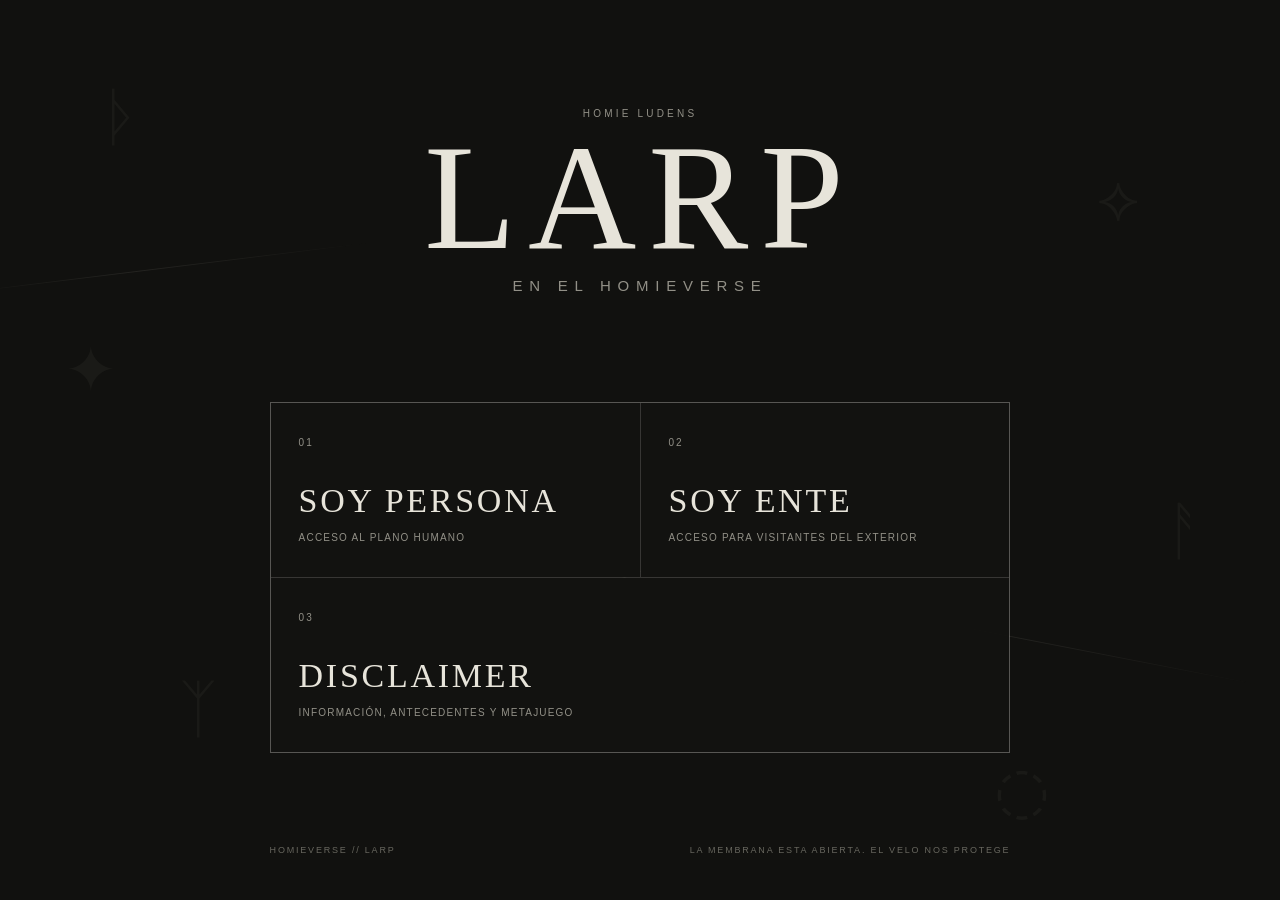
==== index.html @ 1029432f "Update index.html" ====
<!DOCTYPE html>
<html lang="es">
<head>
  <meta charset="UTF-8">
  <meta name="viewport" content="width=device-width, initial-scale=1.0">

  <title>LARP en el HomieVerse</title>

  <meta
    name="description"
    content="LARP en el HomieVerse. Elige tu plano."
  >

  <link rel="stylesheet" href="style.css">
</head>

<body>

  <!-- CAPA ATMOSFÉRICA -->
  <div class="veil" aria-hidden="true">

    <!-- Glifos y símbolos casi imperceptibles -->
    <span class="glyph g1">ᚦ</span>
    <span class="glyph g2">⟡</span>
    <span class="glyph g3">ᛉ</span>
    <span class="glyph g4">◌</span>
    <span class="glyph g5">ᚨ</span>
    <span class="glyph g6">✦</span>

    <!-- Desgarres -->
    <span class="tear tear-a"></span>
    <span class="tear tear-b"></span>
    <span class="tear tear-c"></span>

  </div>


  <!-- PORTADA -->

  <main class="landing">

    <header class="brand">

      <p class="eyebrow">
        HOMIE LUDENS
      </p>

      <h1>
        LARP
      </h1>

      <p class="subtitle">
        EN EL HOMIEVERSE
      </p>

    </header>


    <!-- PUERTAS -->

    <nav class="doors" aria-label="Accesos principales">

      <button
        class="door"
        data-kind="human"
      >

        <span class="door-index">
          01
        </span>

        <span class="door-title">
          SOY PERSONA
        </span>

        <span class="door-note">
          Acceso al plano humano
        </span>

      </button>


      <button
        class="door"
        data-kind="entity"
      >

        <span class="door-index">
          02
        </span>

        <span class="door-title">
          SOY ENTE
        </span>

        <span class="door-note">
          Acceso para visitantes del Exterior
        </span>

      </button>


      <a
        class="door door-link"
        href="#disclaimer"
      >

        <span class="door-index">
          03
        </span>

        <span class="door-title">
          DISCLAIMER
        </span>

        <span class="door-note">
          Información, antecedentes y metajuego
        </span>

      </a>

    </nav>


    <footer>

      <span>
        HOMIEVERSE // LARP
      </span>

      <span>
        LA MEMBRANA ESTA ABIERTA. EL VELO NOS PROTEGE
      </span>

    </footer>

  </main>


  <!-- DISCLAIMER / METAJUEGO -->

  <section
    id="disclaimer"
    class="meta-panel"
    aria-label="Información del LARP"
  >

    <button
      class="close-meta"
      aria-label="Cerrar"
    >
      ×
    </button>


    <div class="meta-inner">

      <p class="eyebrow">
        DISCLAIMER / METAJUEGO
      </p>

      <h2>
        Antes de entrar<br>
        al juego.
      </h2>


      <div class="meta-grid">

       <a
  class="meta-card-link"
  href="que-es.html"
>

  <article>

    <h3>
      ¿QUÉ ES?
    </h3>

    <p>
      Conoce qué es un LARP, cómo sumarte y participar en
      una experiencia inmersiva inolvidable.
    </p>

  </article>

</a>

       <a
  class="meta-card-link"
  href="https://www.facebook.com/media/set/?set=a.697075286747748&type=3"
>
  <article>
    <h3>
      ARCHIVO
    </h3>
    <p>
      Antecedentes, fotografías y registros de LARPs anteriores.
    </p>
  </article>
</a>

        <article>

          <h3>
            PRÓXIMAS FECHAS
          </h3>

          <p>
           <strong>SESIÓN DE PREGUNTAS Y RESPUESTAS</strong>
            Lunes 19 de septiembre a las 8 pm, en las sesiones de Diapos y Saberes en Homie Ludens

             <strong>SESIÓN DE LARP PRESENCIAL</strong>
            Sábado 24 de octubre a partir de las 7 pm en Homie Ludens. Sitio de Inicio por definir.
          </p>

        </article>


       <a
  class="meta-card-link"
  href="ente.html"
>
  <article>
    <h3>
      METAJUEGO
    </h3>
    <p>
      "Todo" lo que necesitas saber del universo en el que jugaremos.
      Información para quienes cruzan la Membrana.
      Noticias, orientación y oportunidades.
      Siempre un plano adelante.
    </p>
  </article>
</a>

        <a
  class="meta-card-link"
  href="seguridad.html"
>

  <article>

    <h3>
      #JUEGABONITO
    </h3>

    <p>
      HERRAMIENTAS DE SEGURIDAD
    </p>

  </article>

</a>

        <article
  style="
    display:flex;
    align-items:center;
    justify-content:center;
    padding:30px;
  "
>

  <img
    src="LARP2026.png"
    alt="Logo HomieVerse LARP 2026"
    style="
      width:70%;
      max-width:260px;
      height:auto;
      object-fit:contain;
    "
  >

</article>
        
      </div>

    </div>

  </section>


  <!-- POP UP DE IDENTIDAD -->

  <div
    class="modal"
    id="identityModal"
    aria-hidden="true"
    role="dialog"
    aria-modal="true"
  >

    <div class="modal-box">

      <p class="warning-mark">
        ⚠
      </p>

      <p class="eyebrow">
        ACCESS WARNING
      </p>

      <h2 id="modalTitle">
        Verificación de identidad
      </h2>

      <p id="modalText">
      </p>


      <label class="confirm">

        <input
          type="checkbox"
          id="identityCheck"
        >

        <span id="checkText">
        </span>

      </label>


      <button
        class="continue"
        id="continueBtn"
        disabled
      >
        CONTINUAR
      </button>


      <button
        class="cancel"
        id="cancelBtn"
      >
        CANCELAR
      </button>

    </div>

  </div>


  <script src="script.js"></script>

</body>
</html>
---- style.css ----
:root {

  --paper: #11110f;
  --ink: #e7e4da;
  --muted: #929087;

  --line: rgba(231, 228, 218, 0.18);

  --ghost: rgba(231, 228, 218, 0.055);

  --accent: #b9b3a4;

}


/* RESET */

* {
  box-sizing: border-box;
}


html {
  scroll-behavior: smooth;
}


body {

  margin: 0;

  background: var(--paper);

  color: var(--ink);

  font-family:
    Georgia,
    "Times New Roman",
    serif;

  min-height: 100vh;

  overflow-x: hidden;

}


button,
a {
  font: inherit;
  color: inherit;
}


button {
  cursor: pointer;
}


/* ---------------------------------
   CAPA ATMOSFÉRICA
--------------------------------- */

.veil {

  position: fixed;

  inset: 0;

  pointer-events: none;

  overflow: hidden;

  z-index: 0;

}


/* GLIFOS */

.glyph {

  position: absolute;

  color:
    rgba(
      231,
      228,
      218,
      0.045
    );

  font-family: serif;

  font-size:
    clamp(
      30px,
      5vw,
      75px
    );

  font-weight: 400;

}


.g1 {
  top: 9%;
  left: 8%;
}

.g2 {
  top: 18%;
  right: 11%;
}

.g3 {
  bottom: 17%;
  left: 14%;
}

.g4 {
  bottom: 8%;
  right: 18%;
}

.g5 {
  top: 55%;
  right: 6%;
}

.g6 {
  top: 37%;
  left: 5%;
}


/* DESGARRES */

.tear {

  position: absolute;

  display: block;

  opacity: 0.09;

  filter: blur(0.2px);

}


.tear-a {

  width: 42vw;

  height: 1px;

  top: 29%;

  left: -4%;

  background:
    linear-gradient(
      90deg,
      transparent,
      #ddd8ca 35%,
      transparent 80%
    );

  transform:
    rotate(-7deg);

}


.tear-b {

  width: 32vw;

  height: 1px;

  bottom: 27%;

  right: -3%;

  background:
    linear-gradient(
      90deg,
      transparent,
      #ddd8ca 20%,
      transparent 90%
    );

  transform:
    rotate(11deg);

}


.tear-c {

  width: 20vw;

  height: 1px;

  top: 64%;

  left: 39%;

  background:
    linear-gradient(
      90deg,
      transparent,
      #ddd8ca,
      transparent
    );

  transform:
    rotate(-21deg);

  opacity: 0.045;

}


/* ---------------------------------
   PORTADA
--------------------------------- */

.landing {

  position: relative;

  z-index: 1;

  min-height: 100vh;

  max-width: 920px;

  margin: auto;

  padding:
    12vh
    7vw
    5vh;

  display: flex;

  flex-direction: column;

}


.brand {

  text-align: center;

  margin-bottom: 12vh;

}


.eyebrow {

  font-family:
    Arial,
    Helvetica,
    sans-serif;

  font-size: 10px;

  letter-spacing: 0.32em;

  color: var(--muted);

  margin:
    0
    0
    18px;

  text-transform: uppercase;

}


h1 {

  font-size:
    clamp(
      64px,
      15vw,
      150px
    );

  font-weight: 400;

  letter-spacing: 0.08em;

  line-height: 0.8;

  margin:
    0
    0
    20px;

}


.subtitle {

  font-family:
    Arial,
    Helvetica,
    sans-serif;

  font-size:
    clamp(
      11px,
      1.6vw,
      15px
    );

  letter-spacing: 0.45em;

  margin: 0;

  color: var(--muted);

}


/* ---------------------------------
   PUERTAS
--------------------------------- */

.doors {

  display: grid;

  grid-template-columns:
    1fr 1fr;

  gap: 1px;

  background: var(--line);

  border: 1px solid var(--line);

}


.door {

  position: relative;

  min-height: 170px;

  padding: 34px 28px;

  text-align: left;

  background:
    rgba(
      17,
      17,
      15,
      0.96
    );

  border: 0;

  transition:
    background 0.25s,
    transform 0.25s;

}


.door:hover {

  background: #191916;

  transform:
    translateY(-2px);

}


.door:nth-child(3) {

  grid-column: 1 / -1;

  min-height: 110px;

}


.door-index {

  display: block;

  font-family:
    Arial,
    sans-serif;

  font-size: 10px;

  color: var(--muted);

  letter-spacing: 0.2em;

  margin-bottom: 34px;

}


.door-title {

  display: block;

  font-size:
    clamp(
      22px,
      3vw,
      34px
    );

  letter-spacing: 0.08em;

}


.door-note {

  display: block;

  font-family:
    Arial,
    sans-serif;

  color: var(--muted);

  font-size: 10px;

  letter-spacing: 0.12em;

  margin-top: 12px;

  text-transform: uppercase;

}


.door-link {

  text-decoration: none;

}


/* ---------------------------------
   FOOTER
--------------------------------- */

footer {

  display: flex;

  justify-content: space-between;

  margin-top: auto;

  padding-top: 8vh;

  font:
    9px
    Arial,
    sans-serif;

  letter-spacing: 0.2em;

  color: #68675f;

}


/* ---------------------------------
   POPUP
--------------------------------- */

.modal {

  position: fixed;

  inset: 0;

  z-index: 20;

  background:
    rgba(
      5,
      5,
      4,
      0.82
    );

  backdrop-filter:
    blur(7px);

  display: none;

  align-items: center;

  justify-content: center;

  padding: 24px;

}


.modal.open {

  display: flex;

}


.modal-box {

  width:
    min(
      480px,
      100%
    );

  border:
    1px
    solid
    var(--line);

  background: #121210;

  padding:
    46px
    38px;

  text-align: center;

  box-shadow:
    0 25px
    80px
    rgba(
      0,
      0,
      0,
      0.5
    );

}


.warning-mark {

  font-family: Arial, sans-serif;

  font-size: 24px;

  margin:
    0
    0
    25px;

  color: var(--accent);

}


.modal h2 {

  font-size: 29px;

  font-weight: 400;

  letter-spacing: 0.04em;

  margin:
    0
    0
    20px;

}


.modal p:not(.eyebrow):not(.warning-mark) {

  font-size: 15px;

  line-height: 1.7;

  color: #bbb8ae;

}


.confirm {

  display: flex;

  align-items: center;

  justify-content: center;

  gap: 12px;

  margin:
    30px
    0;

  font:
    12px
    Arial,
    sans-serif;

  letter-spacing: 0.05em;

}


.confirm input {

  appearance: none;

  width: 16px;

  height: 16px;

  border:
    1px
    solid
    #77736a;

  background: transparent;

  cursor: pointer;

}


.confirm input:checked {

  background: #d8d3c5;

  box-shadow:
    inset
    0 0 0 4px
    #121210;

}


.continue,
.cancel {

  width: 100%;

  padding: 14px;

  background: transparent;

  border:
    1px
    solid
    var(--line);

  letter-spacing: 0.18em;

  font:
    10px
    Arial,
    sans-serif;

}


.continue:not(:disabled):hover {

  background: #e7e4da;

  color: #11110f;

}


.continue:disabled {

  opacity: 0.25;

  cursor: not-allowed;

}


.cancel {

  border: 0;

  margin-top: 12px;

  color: #77746c;

}


/* ---------------------------------
   DISCLAIMER
--------------------------------- */

.meta-panel {

  position: fixed;

  inset: 0;

  z-index: 10;

  background: #121210;

  transform:
    translateY(100%);

  transition:
    transform 0.5s ease;

  overflow: auto;

}


.meta-panel.open {

  transform:
    translateY(0);

}


.meta-inner {

  max-width: 920px;

  margin: auto;

  padding:
    12vh
    7vw
    10vh;

}


.meta-panel h2 {

  font-size:
    clamp(
      42px,
      8vw,
      82px
    );

  font-weight: 400;

  line-height: 0.95;

  margin:
    0
    0
    9vh;

}


.meta-grid {

  display: grid;

  grid-template-columns:
    1fr 1fr;

  gap: 1px;

  background: var(--line);

  border:
    1px
    solid
    var(--line);

}


.meta-grid article {

  padding: 30px;

  background: #121210;

  min-height: 180px;

}


.meta-grid h3 {

  font:
    10px
    Arial,
    sans-serif;

  letter-spacing: 0.22em;

  margin:
    0
    0
    25px;

}


.meta-grid p {

  color: #aaa79e;

  font-size: 14px;

  line-height: 1.7;

  max-width: 360px;

}


.close-meta {

  position: fixed;

  top: 28px;

  right: 32px;

  background: none;

  border: 0;

  font-size: 34px;

  font-weight: 200;

  color: #aaa;

  z-index: 2;

}


/* ---------------------------------
   MÓVIL
--------------------------------- */

@media (max-width: 650px) {

  .landing {

    padding-top: 9vh;

  }


  .brand {

    margin-bottom: 9vh;

  }


  .doors {

    grid-template-columns: 1fr;

  }


  .door:nth-child(3) {

    grid-column: auto;

  }


  .door {

    min-height: 145px;

  }


  .door-index {

    margin-bottom: 25px;

  }


  footer {

    flex-direction: column;

    gap: 10px;

  }


  .meta-grid {

    grid-template-columns: 1fr;

  }


  .meta-inner {

    padding-top: 12vh;

  }


  .modal-box {

    padding:
      38px
      25px;

  }

}
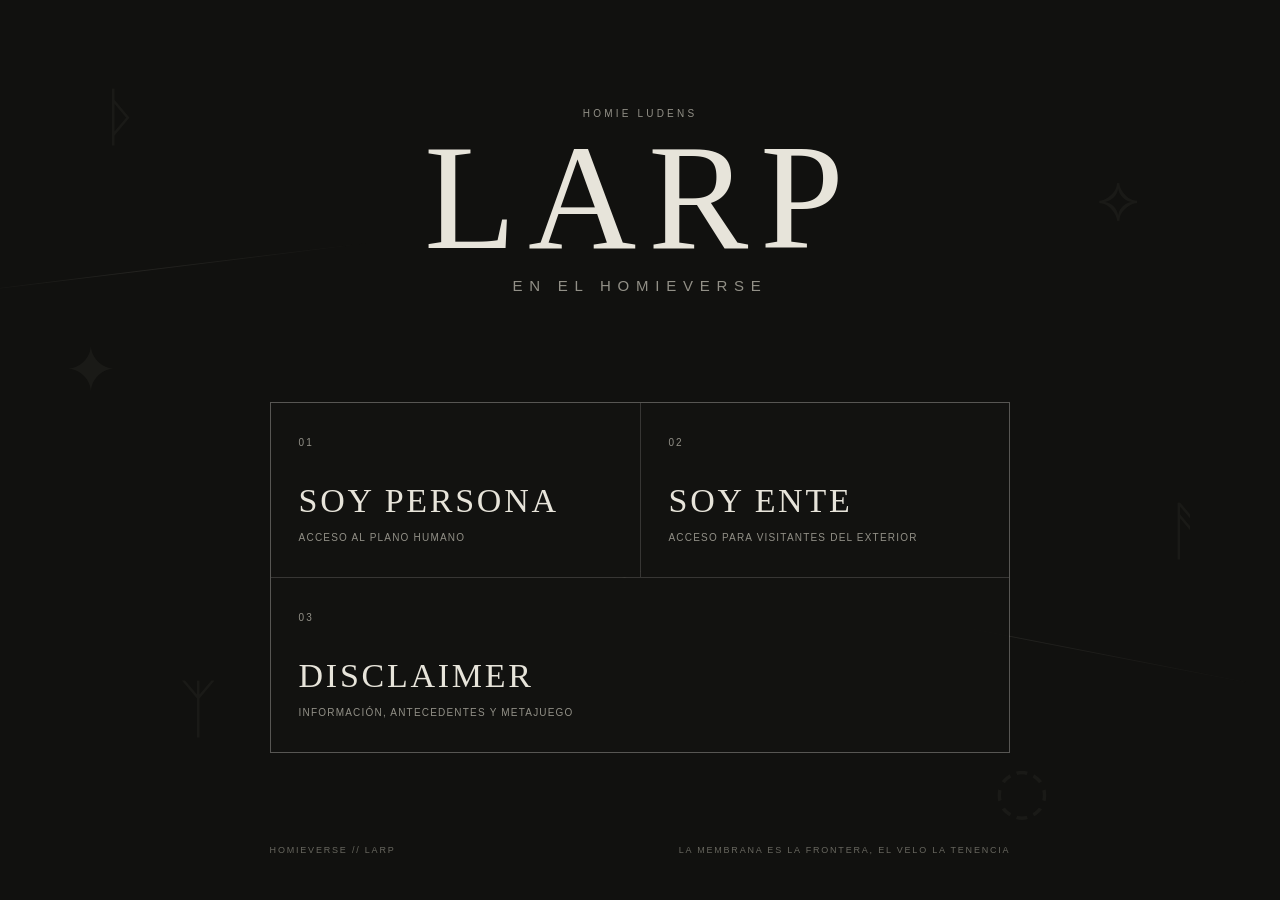
==== commit 95b11c5f: "Update index.html" ====
--- a/index.html
+++ b/index.html
@@ -129,7 +129,7 @@
       </span>
 
       <span>
-        LA MEMBRANA ESTA ABIERTA. EL VELO NOS PROTEGE
+        LA MEMBRANA ES LA FRONTERA, EL VELO LA TENENCIA
       </span>
 
     </footer>
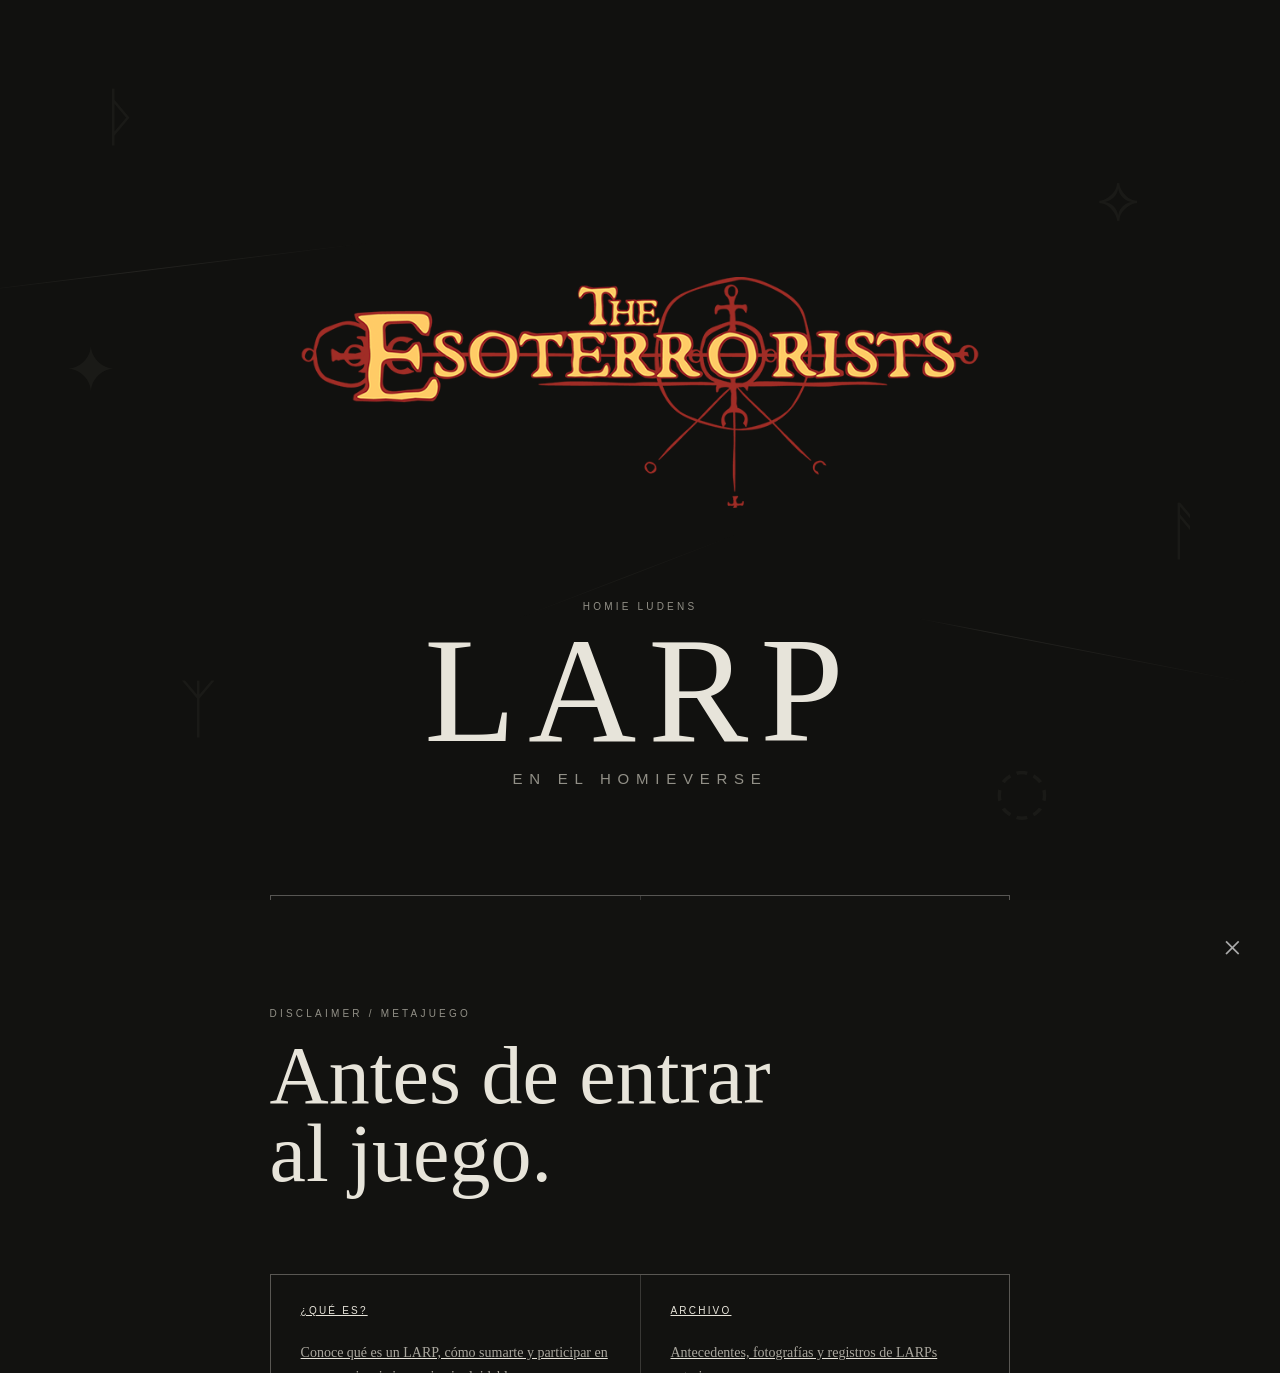
==== commit 26ac13dd: "actualizacion logo LARP" ====
--- a/index.html
+++ b/index.html
@@ -41,6 +41,14 @@
 
     <header class="brand">
 
+
+<img
+  src="./c-eso-logo.png"
+  alt="L.A.R.P. — La Agencia de Reinserción Paulatina"
+  style="display:block; width:min(92%, 760px); height:auto; margin:2rem auto;"
+>
+
+      
       <p class="eyebrow">
         HOMIE LUDENS
       </p>
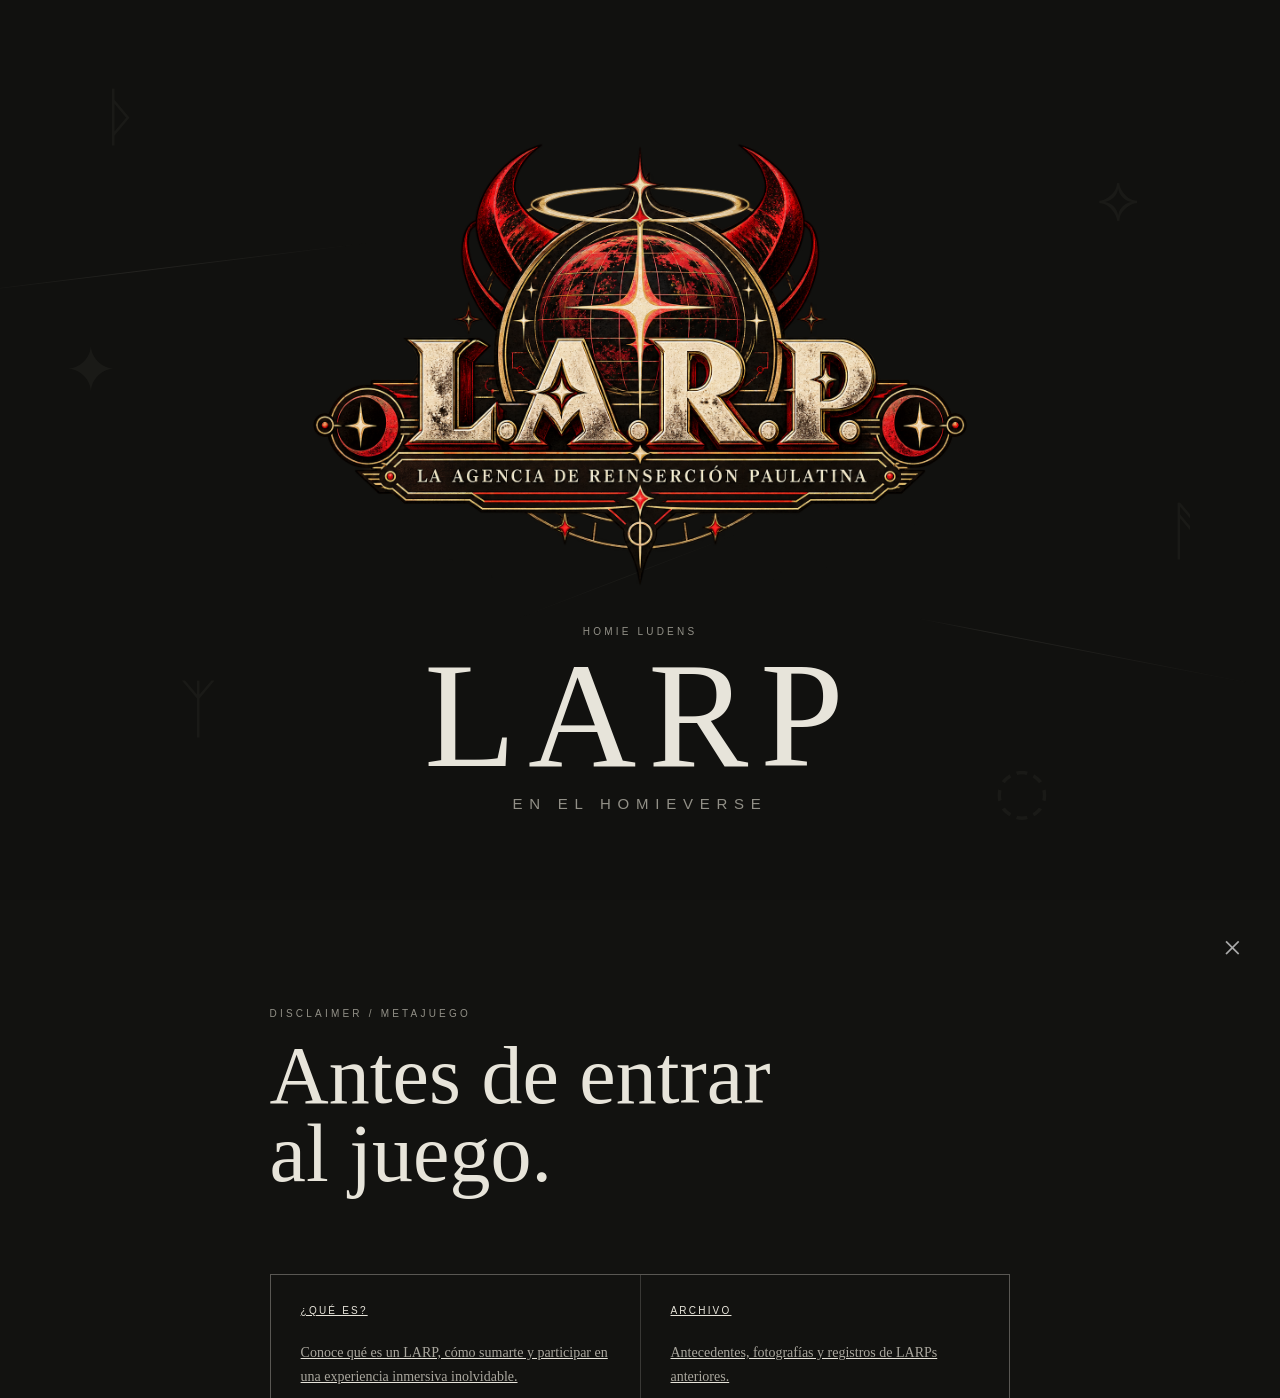
==== commit 1291a07f: "logo LARP" ====
--- a/index.html
+++ b/index.html
@@ -43,7 +43,7 @@
 
 
 <img
-  src="./c-eso-logo.png"
+  src="./LARP-logo.png"
   alt="L.A.R.P. — La Agencia de Reinserción Paulatina"
   style="display:block; width:min(92%, 760px); height:auto; margin:2rem auto;"
 >
--- a/style.css
+++ b/style.css
@@ -942,4 +942,11 @@
 
   }
 
-}
+.larp-logo {
+  display: block;
+  width: min(92%, 760px);
+  height: auto;
+  margin: 2rem auto;
+}
+
+}
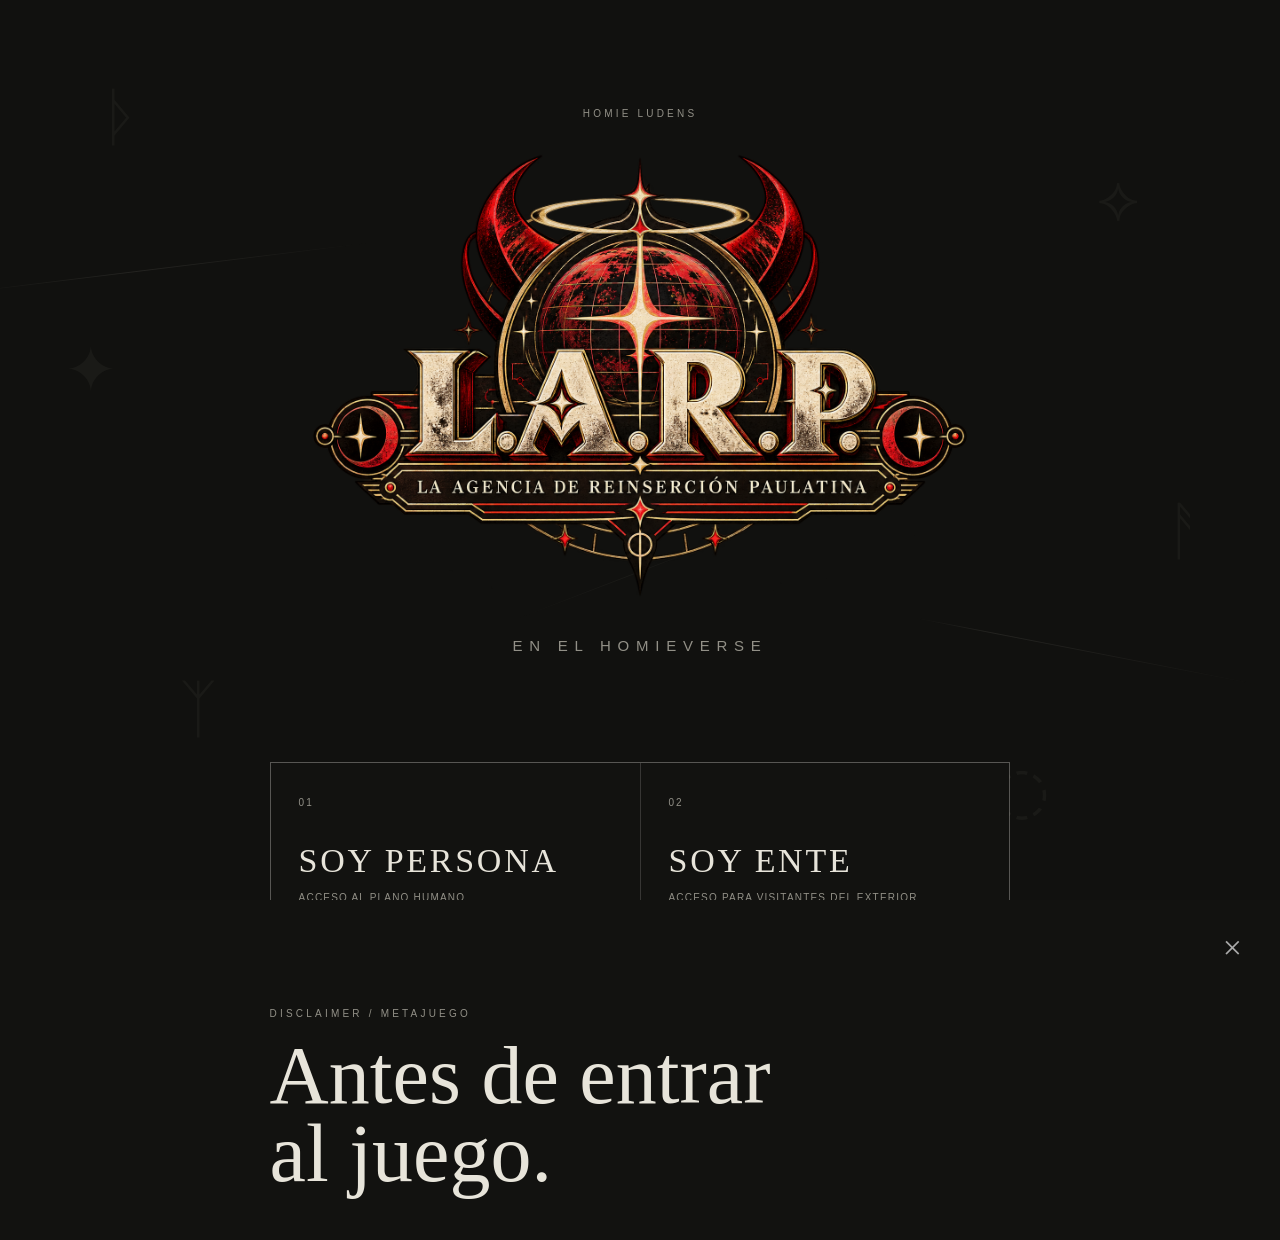
==== commit c9a20ed5: "centrar logo" ====
--- a/index.html
+++ b/index.html
@@ -41,21 +41,16 @@
 
     <header class="brand">
 
-
-<img
+     
+      <p class="eyebrow">
+        HOMIE LUDENS
+      </p>
+
+  <img
   src="./LARP-logo.png"
   alt="L.A.R.P. — La Agencia de Reinserción Paulatina"
   style="display:block; width:min(92%, 760px); height:auto; margin:2rem auto;"
 >
-
-      
-      <p class="eyebrow">
-        HOMIE LUDENS
-      </p>
-
-      <h1>
-        LARP
-      </h1>
 
       <p class="subtitle">
         EN EL HOMIEVERSE
